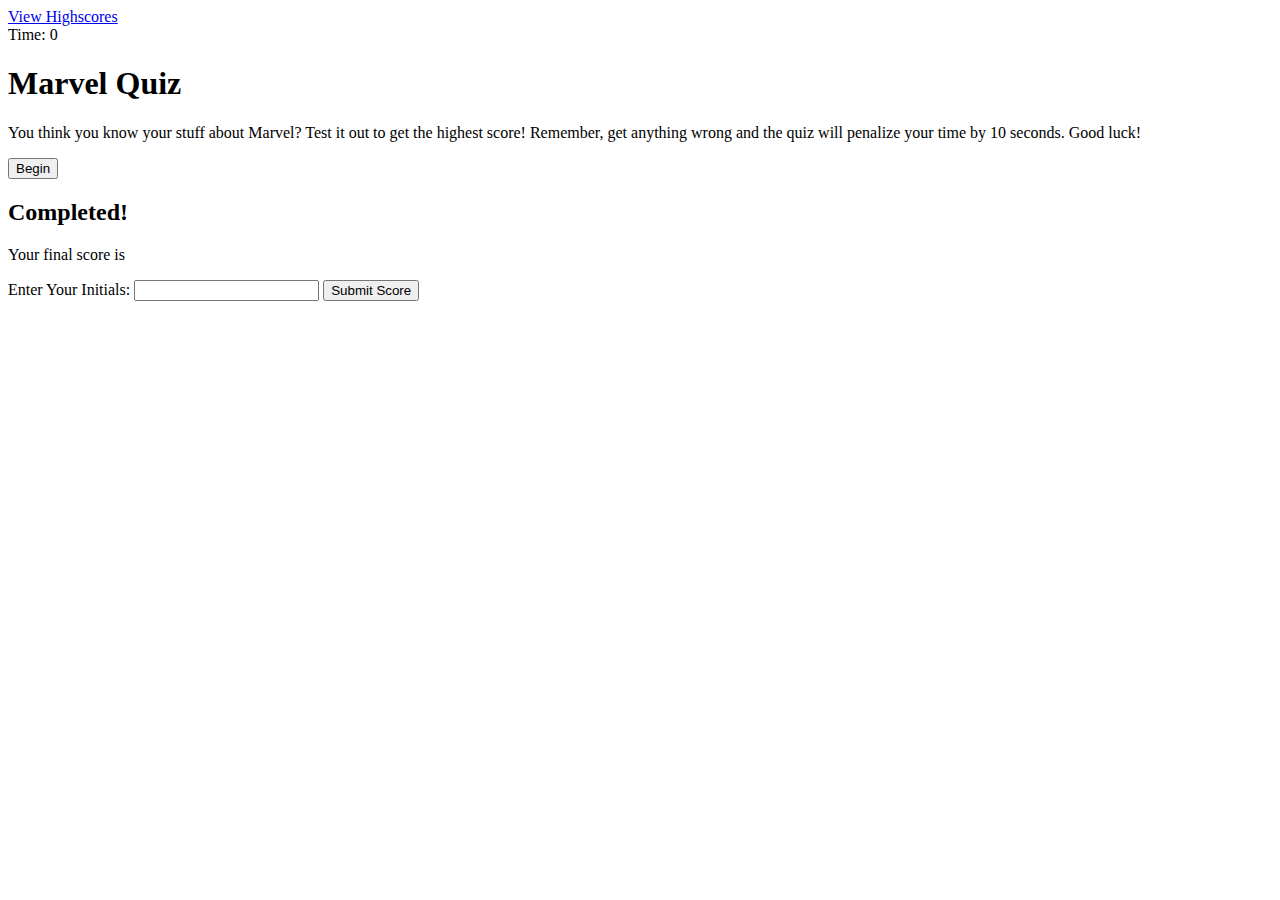
==== index.html @ 65aef2a4 "setting up code quiz boiler plate" ====
<!DOCTYPE html>
<html lang="en">
<head>
    <meta charset="UTF-8">
    <meta http-equiv="X-UA-Compatible" content="IE=edge">
    <meta name="viewport" content="width=device-width, initial-scale=1.0">
    <title>Marvel Quiz</title>
    <link rel="stylesheet" href="./assets/css/style.css" />
</head>
<body>
    <div class="scores"><a href="highscore.html">View Highscores</a></div>

    <aside class="timer">Time: <span id="time">0</span></aside>

    <section class="wrapper">
        <div id="begin" class="start">
            <h1>Marvel Quiz</h1>
            <p>You think you know your stuff about Marvel? Test it out to get the highest score! Remember, get anything wrong and the quiz will penalize your time by 10 seconds. Good luck!</p>
            <button id="start">Begin</button>
        </div>
    </section>

    <section id="questions" class="hide">
        <h2 id="q-title"></h2>
        <div id="choices" class="choices"></div>
    </section>

    <section id="final-screen" class="hide">
        <h2>Completed!</h2>
        <p>Your final score is <span id="final-score"></span></p>

    <p>Enter Your Initials: <input type="text" id="initials" max="4" />
        <button id="submit">Submit Score</button></p>
    </section>
</body>
</html>
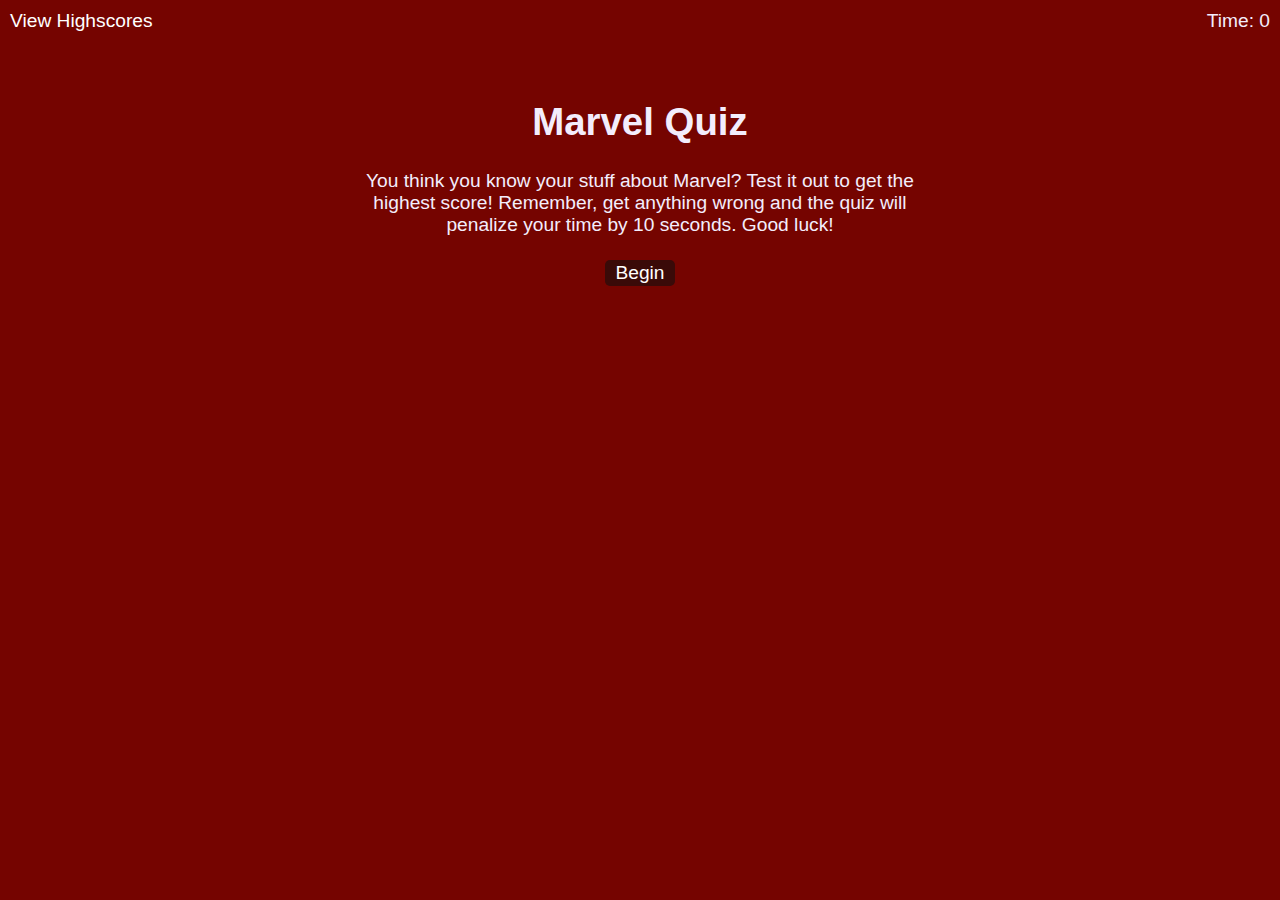
==== commit b604c15f: "removed the questions js to place inside the logic" ====
--- a/index.html
+++ b/index.html
@@ -13,24 +13,29 @@
     <aside class="timer">Time: <span id="time">0</span></aside>
 
     <section class="wrapper">
-        <div id="begin" class="start">
-            <h1>Marvel Quiz</h1>
-            <p>You think you know your stuff about Marvel? Test it out to get the highest score! Remember, get anything wrong and the quiz will penalize your time by 10 seconds. Good luck!</p>
-            <button id="start">Begin</button>
-        </div>
+            <div id="begin" class="start">
+                <h1>Marvel Quiz</h1>
+                <p>You think you know your stuff about Marvel? Test it out to get the highest score! Remember, get anything wrong and the quiz will penalize your time by 10 seconds. Good luck!</p>
+                <button id="start">Begin</button>
+            </div>
+
+        <section id="questions" class="hide">
+            <h2 id="q-title"></h2>
+            <div id="choices" class="choices"></div>
+        </section>
+
+        <section id="final-screen" class="hide">
+            <h2>Completed!</h2>
+            <p>Your final score is <span id="final-score"></span></p>
+
+            <p>Enter Your Initials: <input type="text" id="initials" max="4" />
+            <button id="submit">Submit Score</button></p>
+        </section>
+
+        <aside id="feedback" class="feedback hide"></aside>
     </section>
 
-    <section id="questions" class="hide">
-        <h2 id="q-title"></h2>
-        <div id="choices" class="choices"></div>
-    </section>
+    <script src="./assets/js/logic.js"></script>
 
-    <section id="final-screen" class="hide">
-        <h2>Completed!</h2>
-        <p>Your final score is <span id="final-score"></span></p>
-
-    <p>Enter Your Initials: <input type="text" id="initials" max="4" />
-        <button id="submit">Submit Score</button></p>
-    </section>
 </body>
 </html>--- a/assets/css/style.css
+++ b/assets/css/style.css
@@ -0,0 +1,94 @@
+* {
+    background-color: #750400;
+    color: #f3edfc;
+}
+
+body {
+    font-family: Arial;
+    font-size: 120%;
+  }
+  
+  a {
+    color: #ffffff;
+    text-decoration: none;
+    transition: color 0.1s;
+  }
+  
+  a:hover {
+    color: #d61010;
+  }
+  
+  button {
+    display: inline-block;
+    margin: 5px;
+    cursor: pointer;
+    font-size: 100%;
+    background-color: #3a0a08;
+    border-radius: 5px;
+    padding: 2px 10px;
+    color: white;
+    border: 0;
+    transition: background-color 0.1s;
+  }
+  
+  button:hover {
+    background-color: #5c0e0b;
+  }
+  
+  .choices button {
+    display: block;
+  }
+  
+  input[type="text"] {
+    font-size: 100%;
+  }
+  
+  ol {
+    padding-left: 0px;
+    max-height: 400px;
+    overflow: auto;
+  }
+  
+  li {
+    padding: 5px;
+    list-style: decimal inside none;
+  }
+  
+  li:nth-child(odd) {
+    background-color: #f3edfc;
+  }
+  
+  .wrapper {
+    margin: 100px auto 0 auto;
+    max-width: 600px;
+  }
+  
+  .hide {
+    display: none;
+  }
+  
+  .start {
+    text-align: center;
+  }
+  
+  .scores {
+    position: absolute;
+    top: 10px;
+    left: 10px;
+  }
+  
+  .feedback {
+    font-style: italic;
+    font-size: 120%;
+    margin-top: 20px;
+    padding-top: 10px;
+    color: gray;
+    border-top: 2px solid #ccc;
+  }
+  
+  .timer {
+    position: absolute;
+    top: 10px;
+    right: 10px;
+  }
+  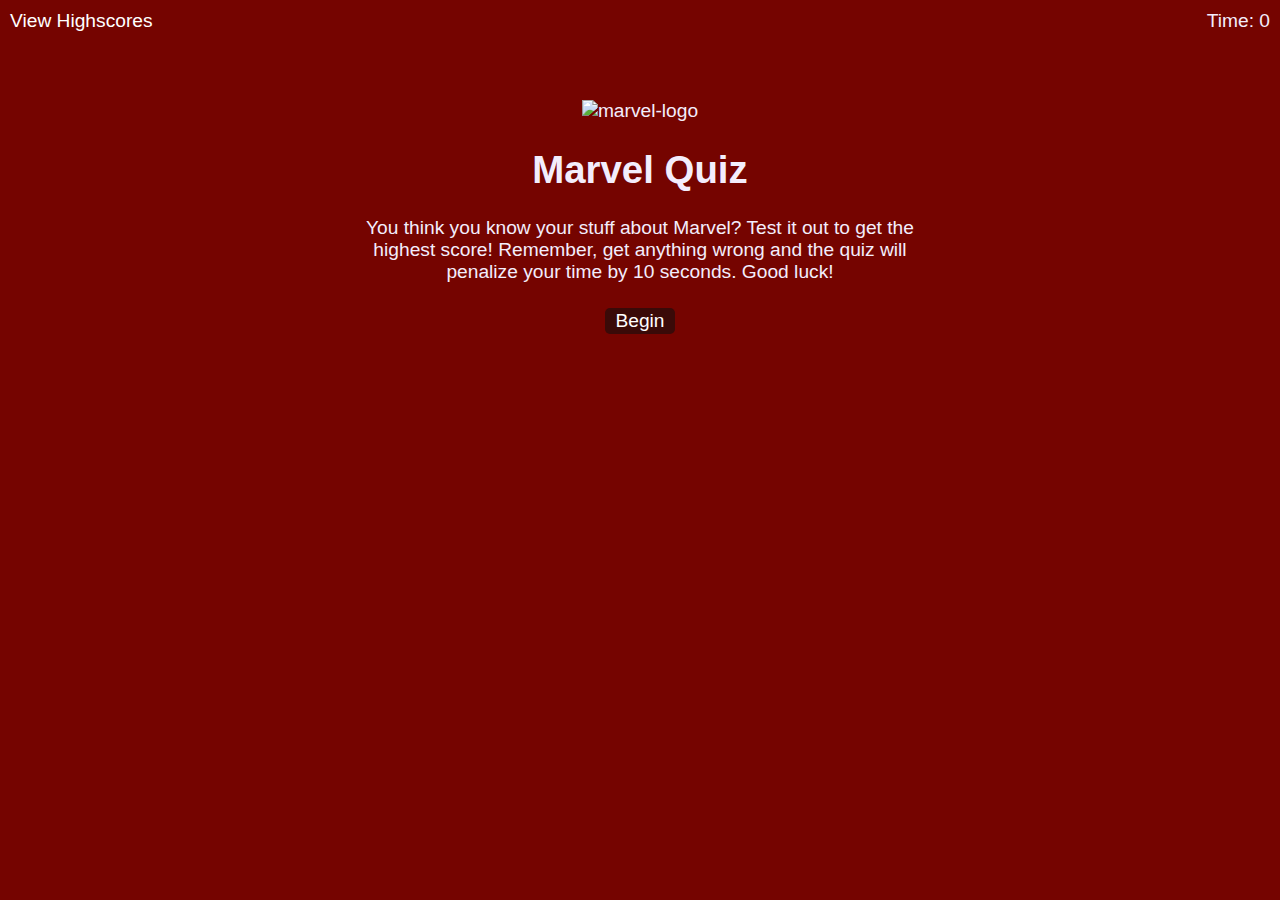
==== commit edc4dcaa: "psuedocode the picture part into the homework" ====
--- a/index.html
+++ b/index.html
@@ -14,6 +14,7 @@
 
     <section class="wrapper">
             <div id="begin" class="start">
+                <img src="https://upload.wikimedia.org/wikipedia/commons/thumb/b/b9/Marvel_Logo.svg/2560px-Marvel_Logo.svg.png" alt="marvel-logo" width="400" height="200">
                 <h1>Marvel Quiz</h1>
                 <p>You think you know your stuff about Marvel? Test it out to get the highest score! Remember, get anything wrong and the quiz will penalize your time by 10 seconds. Good luck!</p>
                 <button id="start">Begin</button>
@@ -21,6 +22,8 @@
 
         <section id="questions" class="hide">
             <h2 id="q-title"></h2>
+            <!-- <img> -->
+            <!-- want to randomize the picture of each question, look through activity 5-8 in unit 4 -->
             <div id="choices" class="choices"></div>
         </section>
 
